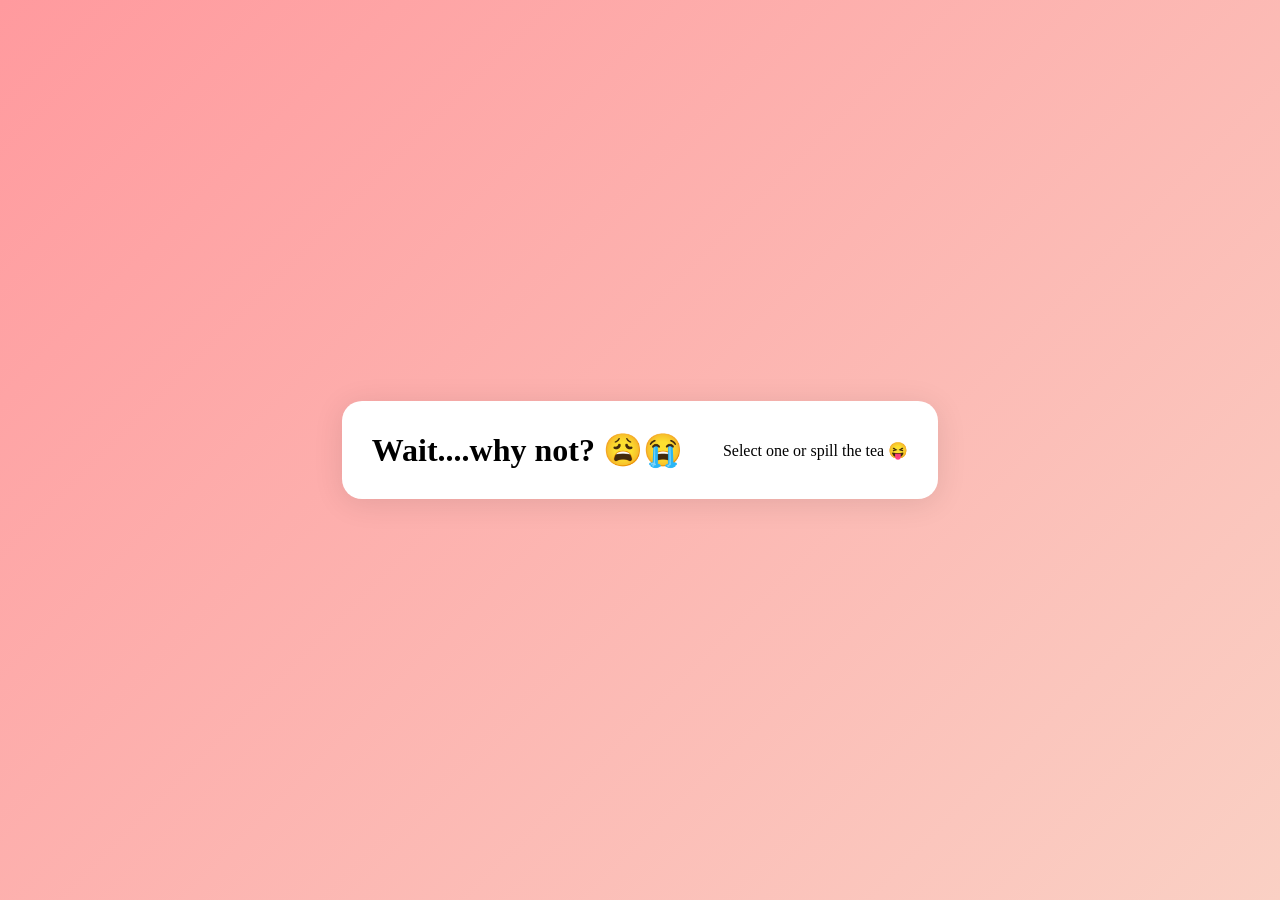
==== why.html @ 124302fa "Creates the why html to answer" ====
<!DOCTYPE html>
<html lang="en">
<head>
    <meta charset="UTF-8">
    <meta name="viewport" content="width=device-width, initial-scale=1.0">
    <title>Why not?  </title>
    <link rel="stylesheet" href="index.css">
</head>
<body>
    <div class="container">
        <h1>Wait....why not? 😩😭</h1>
        <p>Select one or spill the tea 😝</p>
    </div>
    
</body>
</html>
---- index.css ----
* {
margin: 0;
padding: 0;
box-sizing: border-box;
font-family: Cambria, Cochin, Georgia, Times, 'Times New Roman', serif;
}

body {
    height: 100vh;
    background: linear-gradient(135deg, #ff9a9e 0%, #fad0c4 100%);
    display: flex;
    justify-content: center;
    align-items: center;
}

.container {
    background: white;
    padding: 30px;
    border-radius: 20px;
    box-shadow: 0 4px 30px rgba(0, 0, 0, 0.1);
    text-align: center;
    display: flex;
    justify-content: center;
    align-items: center;
    gap: 40px;

}

.left {
    display: flex;
    flex-direction: column;
    align-items: center;
}

.title {
    font-size: 2rem;
    margin-bottom: 10px;
    animation: heartBeat 1.5s infinite;
}

@keyframes heartBeat {
    0%, 100% {
        transform: scale(1);
    }
    50% {
        transform: scale(1.1);
    }
}

.buttons{
    display: flex;
    gap: 15px;
    justify-content: center;
    margin-top: 8px;

}

.button {
    padding: 12px 25px;
    font-size: 1rem;
    border: none;
    border-radius: 30px;
    cursor: pointer;
    transition: all 0.3s ease;
}

#yesBtn {
    background: #ff9a9e;
    color: white;
    box-shadow: 0 4px 30px rgba(0, 0, 0, 0.1);

}

#yesBtn:hover {
    background: #ff6f91;
    transform: translateY(-3px);
}

#noBtn {
    background: #ccc;
    color: #333;
    box-shadow: 0 4px 30px rgba(0, 0, 0, 0.1);
}

#noBtn:hover {
    background: #999;
    transform: translateY(-3px);
}

.hidden {
    display: none;
}

#result img {
    width: 200px;
    margin-top: 20px;
}
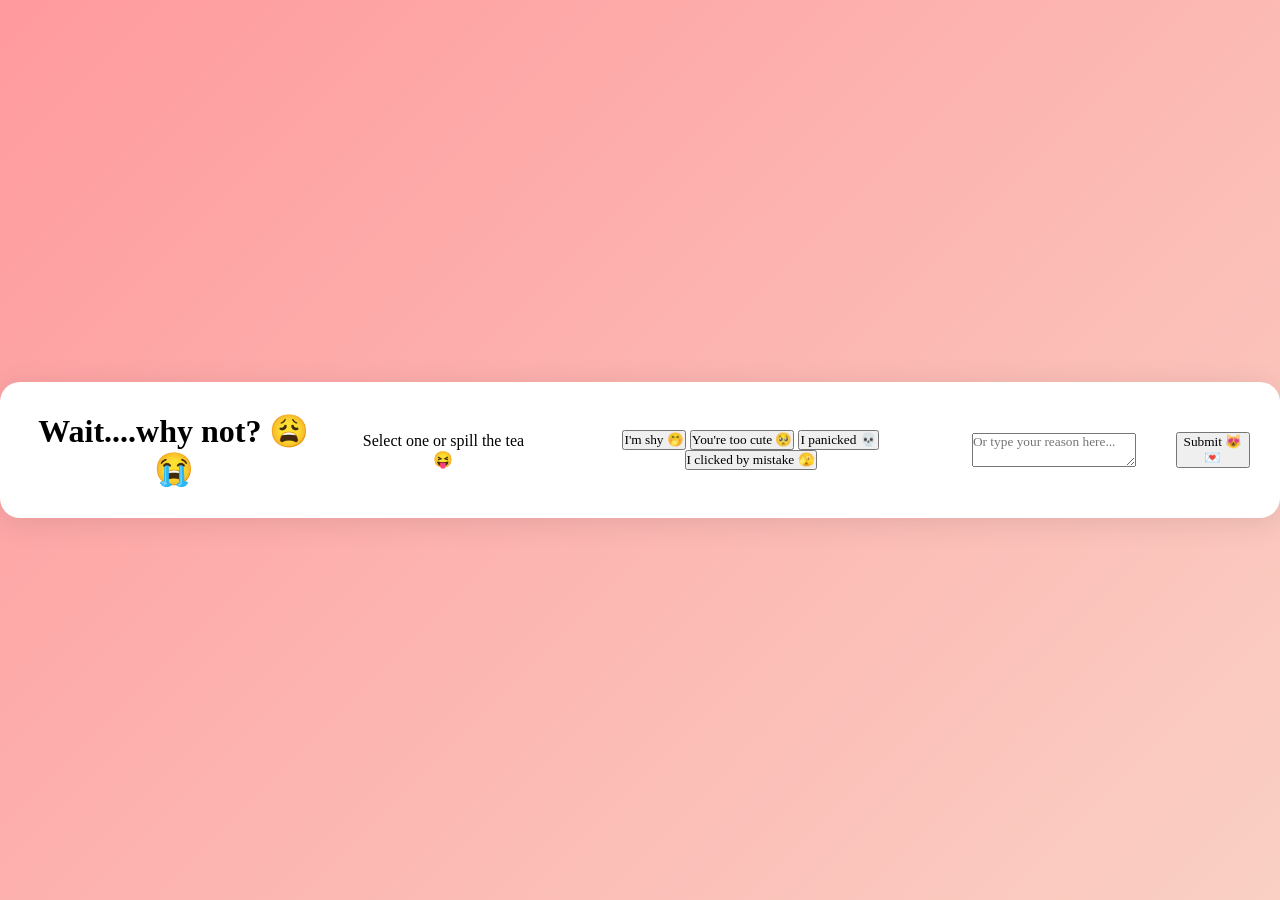
==== commit 357f04d0: "Adds the textarea buttons and connects it to js" ====
--- a/why.html
+++ b/why.html
@@ -10,7 +10,27 @@
     <div class="container">
         <h1>Wait....why not? 😩😭</h1>
         <p>Select one or spill the tea 😝</p>
+
+        <div class="choices">
+            <button>I'm shy 🤭</button> 
+            <button>You're too cute 🥺</button> 
+            <button>I panicked 💀</button>  
+            <button>I clicked by mistake 🫣</button>
+        </div>
+         
+        <textarea placeholder="Or type your reason here..."></textarea>
+
+        <button id="submitBtn">Submit 😻💌</button>
+
     </div>
+
+    <script>
+        document.getElementById('submitBtn').addEventListener("click",() => {
+            localStorage.setItem("cameFromWhy", "true");
+            window.location.href = "index.html";
+        });
+        
+    </script>
     
 </body>
 </html>
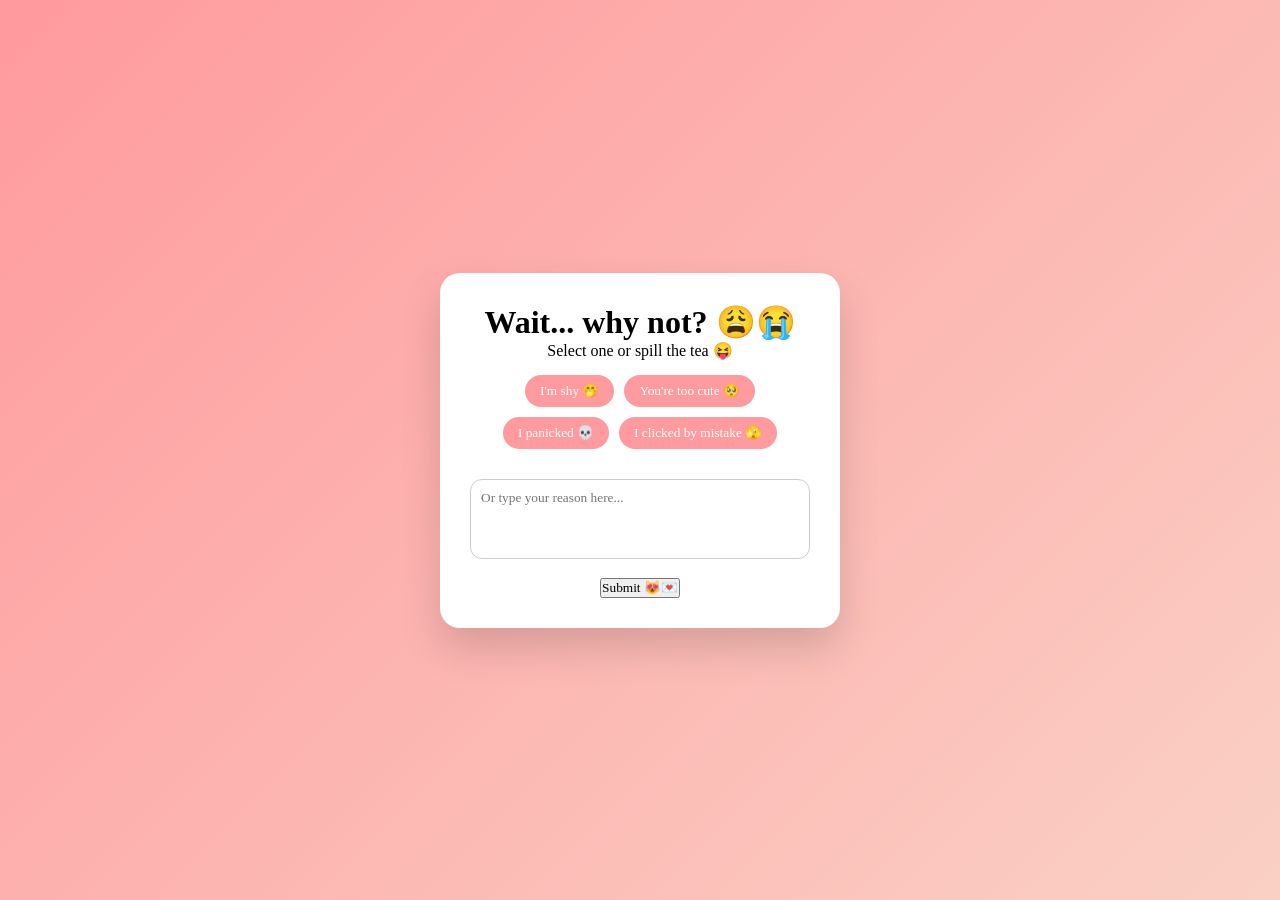
==== commit cd34be68: "Debugs the whyhtml" ====
--- a/why.html
+++ b/why.html
@@ -3,12 +3,13 @@
 <head>
     <meta charset="UTF-8">
     <meta name="viewport" content="width=device-width, initial-scale=1.0">
-    <title>Why not?  </title>
+    <title>Why not?</title>
     <link rel="stylesheet" href="index.css">
 </head>
 <body>
+
     <div class="container">
-        <h1>Wait....why not? 😩😭</h1>
+        <h1>Wait... why not? 😩😭</h1>
         <p>Select one or spill the tea 😝</p>
 
         <div class="choices">
@@ -21,16 +22,30 @@
         <textarea placeholder="Or type your reason here..."></textarea>
 
         <button id="submitBtn">Submit 😻💌</button>
-
     </div>
 
     <script>
-        document.getElementById('submitBtn').addEventListener("click",() => {
+        const textarea = document.querySelector("textarea");
+        const choiceButtons = document.querySelectorAll(".choices button");
+        const submitBtn = document.getElementById("submitBtn");
+
+       
+        choiceButtons.forEach(button => {
+            button.addEventListener("click", () => {
+                textarea.value = button.textContent;
+            });
+        });
+
+        // Submit logic
+        submitBtn.addEventListener("click", () => {
+            const reason = textarea.value.trim() || "I was just being mysterious 😌";
+
+            localStorage.setItem("reason", reason);
             localStorage.setItem("cameFromWhy", "true");
+
             window.location.href = "index.html";
         });
-        
     </script>
-    
+
 </body>
-</html>+</html>
--- a/index.css
+++ b/index.css
@@ -11,18 +11,27 @@
     display: flex;
     justify-content: center;
     align-items: center;
+    animation: fadenIn 2s ease-in-out;
 }
 
+@keyframes fadenIn {
+    from {
+        opacity: 0;
+        transform: translateY(10px)
+    }
+    to {
+        opacity: 1;
+        transform: translateY(0)
+    }
+}
 .container {
+    max-width: 400px;
+    width: 100%;
     background: white;
     padding: 30px;
     border-radius: 20px;
-    box-shadow: 0 4px 30px rgba(0, 0, 0, 0.1);
     text-align: center;
-    display: flex;
-    justify-content: center;
-    align-items: center;
-    gap: 40px;
+    box-shadow: 0 20px 40px rgba(0, 0, 0, 0.15);
 
 }
 
@@ -92,6 +101,87 @@
 }
 
 #result img {
-    width: 200px;
+    width: 400px;
+    height: 100%;
+    object-fit: contain;
     margin-top: 20px;
+}
+
+textarea {
+    width: 100%;
+    height: 80px;
+    margin: 15px 0;
+    padding: 10px;
+    border-radius: 12px;
+    border: 1px solid #ccc;
+    resize: none;
+}
+
+textarea:focus {
+    outline: none;
+    border-color: #ff9a9e;
+    box-shadow: 0 0 5px rgba(255, 154, 158, 0.5);
+}
+
+.choices {
+    display: flex;
+    flex-wrap: wrap;
+    gap: 10px;
+    justify-content: center;
+    margin: 15px 0;
+}
+
+.choices button {
+    padding: 8px 15px;
+    border: none;
+    border-radius: 20px;
+    background: #ff9a9e;
+    color: white;
+    cursor: pointer;
+    transition: background 0.3s ease;
+}
+
+.choices button:hover {
+    background: #ff6f91;
+}
+
+.question-gif {
+    width: 180px;
+    margin: 10px 0;
+}
+
+
+.confetti {
+    position: fixed;
+    top: 0;
+    left: 0;
+    width: 150%;
+    height: 100%;
+    pointer-events: none;
+    background: pink;
+    animation: fall linear forwards;
+    animation-duration: 3s;
+    max-width: 400px;
+
+   
+}
+
+@keyframes fall {
+    to {
+        transform: translateY(100vh) rotate(360deg)
+    }
+}
+
+@media (max-width: 600px) {
+    body {
+        padding: 60px;
+    }
+    .container {
+        flex-direction: column;
+        text-align: center;
+
+    }
+    .left{
+        align-items: center
+    }
 }
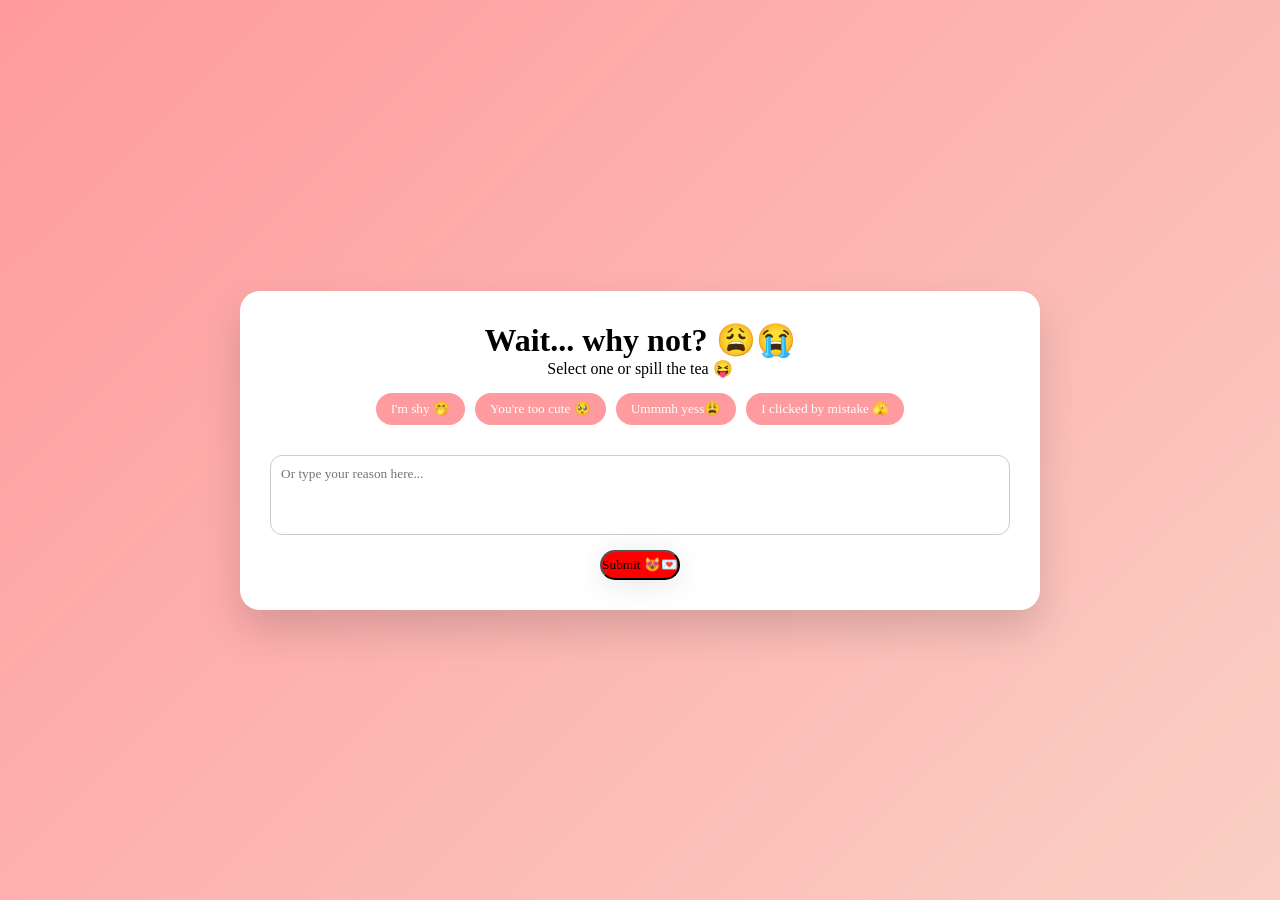
==== commit e2fa7124: "Debugs" ====
--- a/why.html
+++ b/why.html
@@ -15,7 +15,7 @@
         <div class="choices">
             <button>I'm shy 🤭</button> 
             <button>You're too cute 🥺</button> 
-            <button>I panicked 💀</button>  
+            <button>Ummmh yess😩</button>  
             <button>I clicked by mistake 🫣</button>
         </div>
          
--- a/index.css
+++ b/index.css
@@ -25,7 +25,7 @@
     }
 }
 .container {
-    max-width: 400px;
+    max-width: 800px;
     width: 100%;
     background: white;
     padding: 30px;
@@ -33,7 +33,11 @@
     text-align: center;
     box-shadow: 0 20px 40px rgba(0, 0, 0, 0.15);
 
-}
+    display: flex;
+    flex-direction: column;
+    align-items: center;
+}
+
 
 .left {
     display: flex;
@@ -73,22 +77,34 @@
     transition: all 0.3s ease;
 }
 
+button:hover {
+    transform: scale(1.05);
+}
+
 #yesBtn {
     background: #ff9a9e;
     color: white;
     box-shadow: 0 4px 30px rgba(0, 0, 0, 0.1);
+    width: 80px;
+    height: 30px;
+    border-radius: 15px;
 
 }
 
 #yesBtn:hover {
     background: #ff6f91;
     transform: translateY(-3px);
+    
+
 }
 
 #noBtn {
-    background: #ccc;
-    color: #333;
+    background: red;
+    color: black;
     box-shadow: 0 4px 30px rgba(0, 0, 0, 0.1);
+    width: 80px;
+    height: 30px;
+    border-radius: 15px;
 }
 
 #noBtn:hover {
@@ -96,16 +112,34 @@
     transform: translateY(-3px);
 }
 
+#submitBtn {
+    background: red;
+    color: black;
+    box-shadow: 0 4px 30px rgba(0, 0, 0, 0.1);
+    width: 80px;
+    height: 30px;
+    border-radius: 15px;
+
+}
+
+
 .hidden {
     display: none;
 }
 
+#result {
+    display: flex;
+    justify-content: center;
+}
+
+
 #result img {
-    width: 400px;
-    height: 100%;
+    max-width: 100%;
+    height: auto;
     object-fit: contain;
     margin-top: 20px;
 }
+
 
 textarea {
     width: 100%;
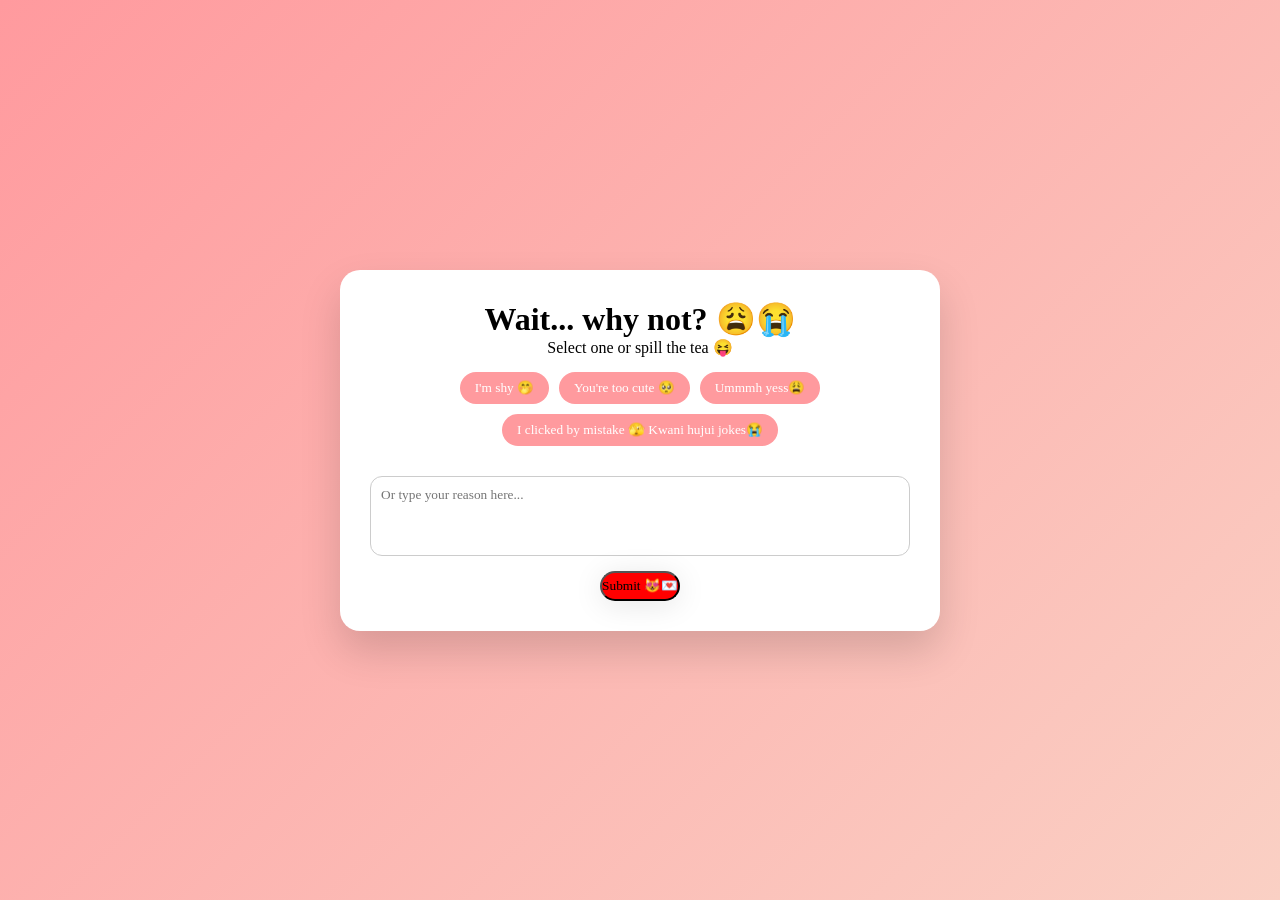
==== commit 9d193ae3: "Debuggs js" ====
--- a/why.html
+++ b/why.html
@@ -16,7 +16,7 @@
             <button>I'm shy 🤭</button> 
             <button>You're too cute 🥺</button> 
             <button>Ummmh yess😩</button>  
-            <button>I clicked by mistake 🫣</button>
+            <button>I clicked by mistake 🫣 Kwani hujui jokes😭</button>
         </div>
          
         <textarea placeholder="Or type your reason here..."></textarea>
--- a/index.css
+++ b/index.css
@@ -25,7 +25,7 @@
     }
 }
 .container {
-    max-width: 800px;
+    max-width: 600px;
     width: 100%;
     background: white;
     padding: 30px;
